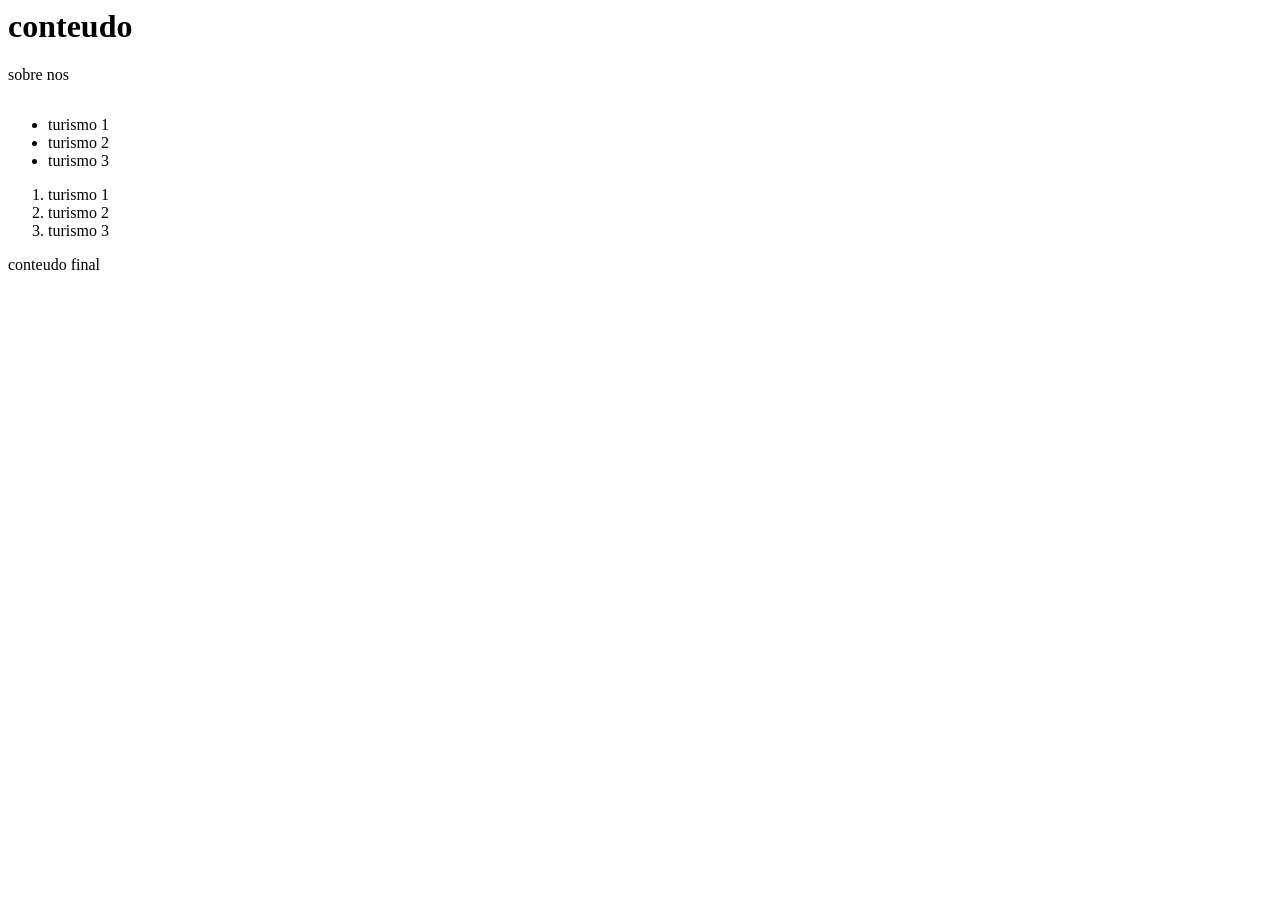
==== index.html @ 1f63b246 "1" ====
<html>
    <head>
        <title>titulo</title>
    </head>
    <body>
        <h1>conteudo</h1>
        <p>sobre nos</p>
        <img src="https://www.estado.rs.gov.br/upload/recortes/201709/14191716_1268024_GDO.jpg" alt="">
        <ul>
            <li>turismo 1</li>
            <li>turismo 2</li>
            <li>turismo 3</li>
        </ul>
          <ol>
            <li>turismo 1</li>
            <li>turismo 2</li>
            <li>turismo 3</li>
        </ol>
    </body>
    <footer>
        <p>conteudo final</p>
    </footer>
</html>
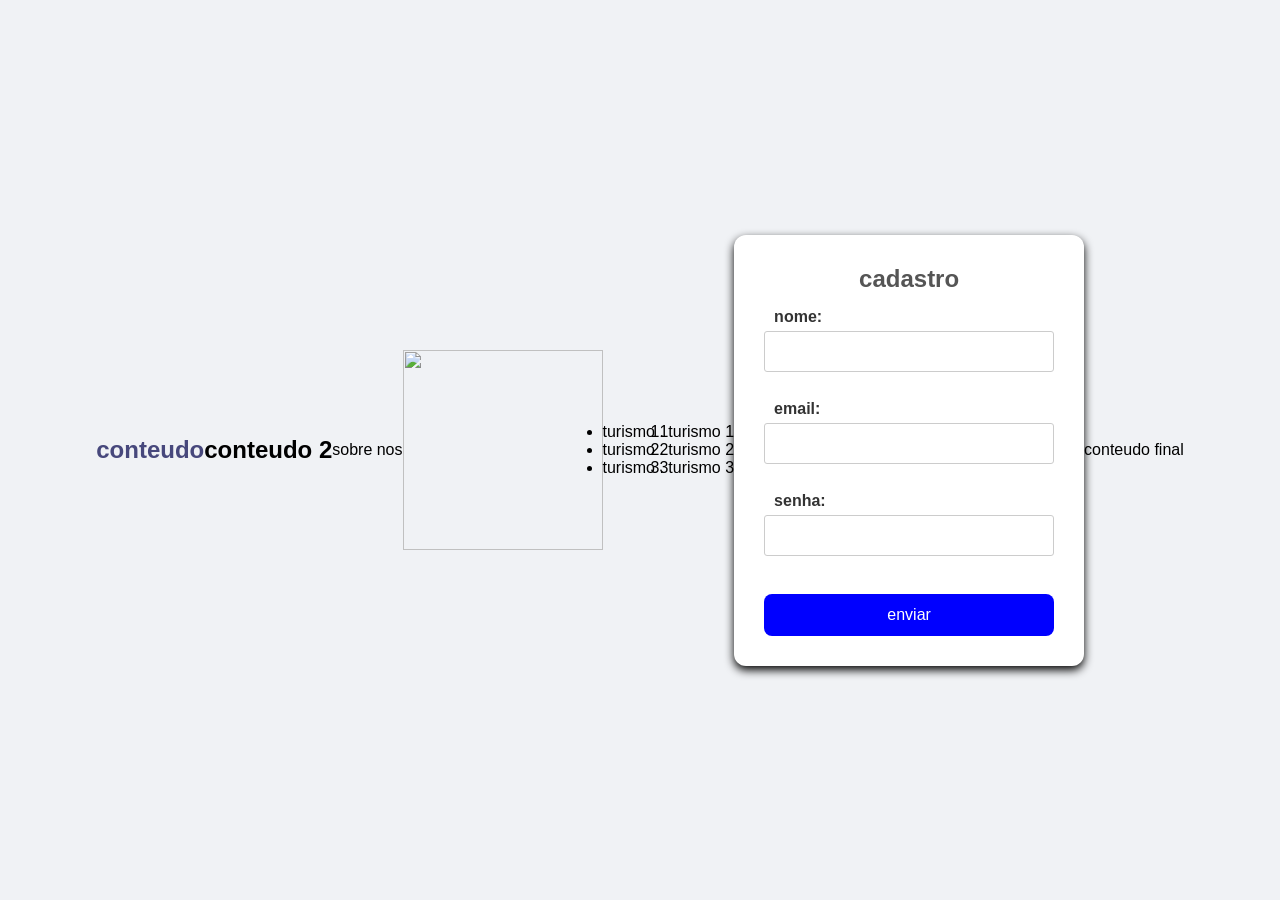
==== commit d21ba7b7: "versao 3" ====
--- a/index.html
+++ b/index.html
@@ -1,11 +1,13 @@
 <html>
     <head>
-        <title>titulo</title>
+        <title>titulo da pagina</title>
+        <link rel="stylesheet" href="./style.css">
     </head>
     <body>
         <h1>conteudo</h1>
+        <h2>conteudo 2</h2>
         <p>sobre nos</p>
-        <img src="https://www.estado.rs.gov.br/upload/recortes/201709/14191716_1268024_GDO.jpg" alt="">
+        <img src="https://www.estado.rs.gov.br/upload/recortes/201709/14191716_1268024_GDO.jpg" alt="" width="200" height="200"> 
         <ul>
             <li>turismo 1</li>
             <li>turismo 2</li>
@@ -16,6 +18,20 @@
             <li>turismo 2</li>
             <li>turismo 3</li>
         </ol>
+        <a href="https://www.youtube.com/"></a>
+        <form action="./sucesso.html" class=form> 
+            <h1 id="tituloform">cadastro</h1>
+            <label class="textlabel">nome:</label>
+            <input class="campotexto" type="text"name="nome">
+            <br>
+            <label class="textlabel">email:</label>
+            <input class="campotexto" type="email"name="email">
+            <br>
+            <label class="textlabel">senha:</label>
+            <input class="campotexto" type="password"name="senha">
+            <br>
+            <button id="bnenviar" type="submit">enviar</button>
+        </form>
     </body>
     <footer>
         <p>conteudo final</p>
--- a/style.css
+++ b/style.css
@@ -0,0 +1,63 @@
+*{
+    margin:0;
+    padding: 0;
+    box-sizing: border-box;
+}
+h1{
+    font-size: 24px;
+    color: rgb(71, 72, 124);
+}
+body{
+    background: #f0f2f5;
+    font-family:arial, helvetica, sans-serif; 
+    display:flex;
+    justify-content:center;
+    align-items: center;
+    height: 100vh; 
+}
+.textlabel{
+    margin: 10px;
+    margin-bottom: 5px;
+    font-weight: bold;
+    color: #333;
+}
+.campotexto{
+    padding: 12px;
+    border: 1px solid #ccc;
+    border-radius: 3px;
+    outline: none;
+    transition: 0.3s;   
+}
+.campotexto:focus{
+    border-color: blue;
+    box-shadow: 0,0,5px #4a90
+}
+.form{
+    background: white;
+    width: 350px;
+    padding:30px;
+    border-radius: 12px;
+    box-shadow: 0 4px 10px #000001;
+    display: flex;
+    flex-direction: column;
+}
+#tituloform{
+    text-align: center;
+    margin-bottom: 5px;
+    font-weight: bold;
+    color: #555;
+}
+#bnenviar{
+    margin-top: 20px;
+    padding: 12px;
+    background: blue;
+    color: white;
+    border: none;
+    border-radius: 8px;
+    cursor: pointer;
+    font-size: 16px;
+    transition: 0.3s;
+}
+#bnenviar:hover{
+    background:green;
+}
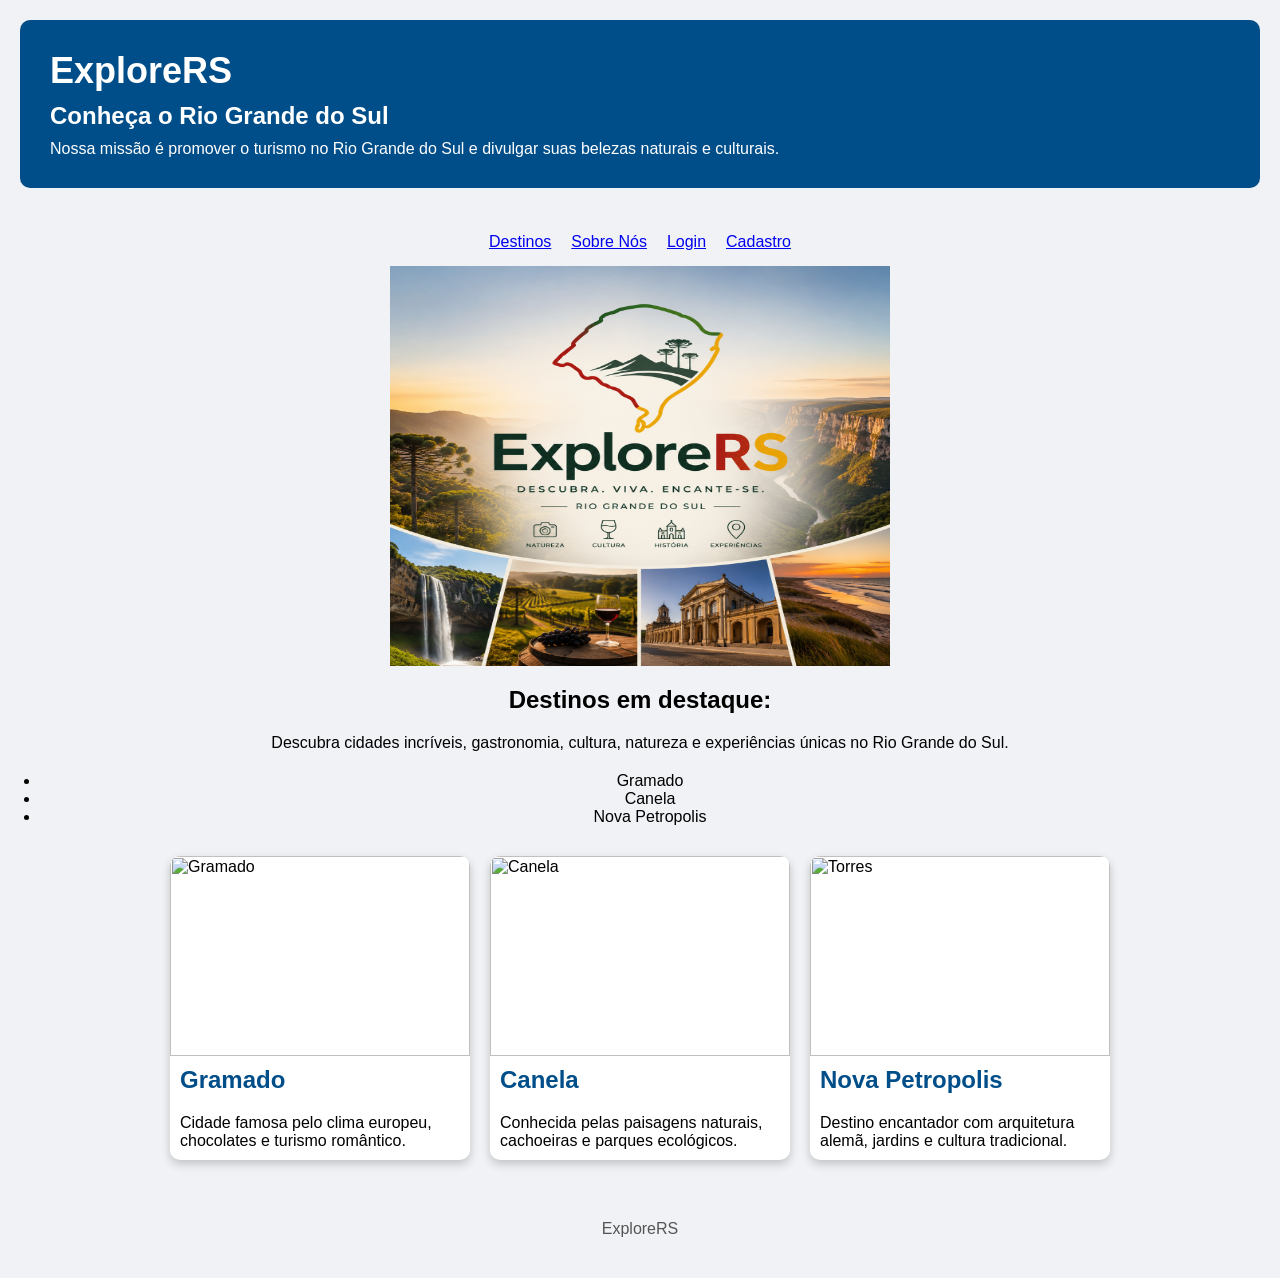
==== commit 9de5b4a4: "projeto 1.0" ====
--- a/index.html
+++ b/index.html
@@ -1,39 +1,76 @@
 <html>
-    <head>
-        <title>titulo da pagina</title>
-        <link rel="stylesheet" href="./style.css">
-    </head>
-    <body>
-        <h1>conteudo</h1>
-        <h2>conteudo 2</h2>
-        <p>sobre nos</p>
-        <img src="https://www.estado.rs.gov.br/upload/recortes/201709/14191716_1268024_GDO.jpg" alt="" width="200" height="200"> 
+<head>
+    <title>ExploreRS</title>
+    <link rel="stylesheet" href="./style.css">
+</head>
+<body>
+    <header class="topo">
+        <h1>ExploreRS</h1>
+        <h2>Conheça o Rio Grande do Sul</h2>
+        <p>
+            Nossa missão é promover o turismo no Rio Grande do Sul
+            e divulgar suas belezas naturais e culturais.
+        </p>
+    </header>
+    <nav class="navbar">    
+        <a href="catalogo.html">Destinos</a>
+        <a href="sobre.html">Sobre Nós</a>
+        <a href="login.html">Login</a>
+        <a href="cadastro.html">Cadastro</a>
+    </nav>
+    <section class="banner">
+        <img
+        class="imagem-centro"
+            src="./imagens/logo.png"
+            alt="Rio Grande do Sul"
+            width="500"
+            height="400"
+        >
+    </section>
+    <section class="sobre-inicio">
+        <h2>Destinos em destaque:</h2>
+        <p>
+            Descubra cidades incríveis, gastronomia, cultura,
+            natureza e experiências únicas no Rio Grande do Sul.
+        </p>
         <ul>
-            <li>turismo 1</li>
-            <li>turismo 2</li>
-            <li>turismo 3</li>
+            <li>Gramado</li>
+            <li>Canela</li>
+            <li>Nova Petropolis</li>
+            
         </ul>
-          <ol>
-            <li>turismo 1</li>
-            <li>turismo 2</li>
-            <li>turismo 3</li>
-        </ol>
-        <a href="https://www.youtube.com/"></a>
-        <form action="./sucesso.html" class=form> 
-            <h1 id="tituloform">cadastro</h1>
-            <label class="textlabel">nome:</label>
-            <input class="campotexto" type="text"name="nome">
-            <br>
-            <label class="textlabel">email:</label>
-            <input class="campotexto" type="email"name="email">
-            <br>
-            <label class="textlabel">senha:</label>
-            <input class="campotexto" type="password"name="senha">
-            <br>
-            <button id="bnenviar" type="submit">enviar</button>
-        </form>
-    </body>
+    </section>
+    <div class="cards">
+        <div class="card">
+            <img src="https://www.melhoresdestinos.com.br/wp-content/uploads/2019/02/passagens-aereas-gramado-capa2019-04-820x430.jpg" alt="Gramado">
+            <h2>Gramado</h2>
+            <p>
+                Cidade famosa pelo clima europeu,
+                chocolates e turismo romântico.
+            </p>
+        </div>
+        <div class="card">
+            <img src="https://cdn-clubecandeias.s3.sa-east-1.amazonaws.com/uploads/2016/06/catedral-de-pedra-canela-rs-clube-candeias.jpg" alt="Canela">
+            <h2>Canela</h2>
+            <p>
+                Conhecida pelas paisagens naturais,
+                cachoeiras e parques ecológicos.
+            </p>
+        </div>
+        <div class="card">
+            <img src="https://upload.wikimedia.org/wikipedia/commons/thumb/2/27/Nova_Petropolis%2C_Rio_Grande_do_Sul%2C_Brazil..jpg/1280px-Nova_Petropolis%2C_Rio_Grande_do_Sul%2C_Brazil..jpg" alt="Torres">
+            <h2>Nova Petropolis</h2>
+            <p>
+                Destino encantador com arquitetura alemã,
+                jardins e cultura tradicional.
+            </p>
+        </div>
+    </section>
+    </div>
     <footer>
-        <p>conteudo final</p>
+        <p>
+            ExploreRS
+        </p>
     </footer>
+</body>
 </html>
--- a/style.css
+++ b/style.css
@@ -1,63 +1,174 @@
 *{
     margin:0;
-    padding: 0;
-    box-sizing: border-box;
-}
-h1{
-    font-size: 24px;
-    color: rgb(71, 72, 124);
+    padding:0;
+    box-sizing:border-box;
 }
 body{
-    background: #f0f2f5;
-    font-family:arial, helvetica, sans-serif; 
+    background:#f0f2f5;
+    font-family:Arial, Helvetica, sans-serif;
+    padding:20px;
+}
+.topo{
+    background:#004e89;
+    color:white;
+    padding:30px;
+    border-radius:10px;
+    margin-bottom:30px;
+}
+.topo h1{
+    font-size:36px;
+    margin-bottom:10px;
+}
+.topo h2{
+    margin-bottom:10px;
+}
+ul{
+    margin-top:20px;
+    margin-left:20px;
+    margin-bottom:20px;
+}
+.cards{
+    display:flex;
+    gap:20px;
+    justify-content:center;
+    flex-wrap:wrap;
+    margin-top:30px;
+    margin-bottom:40px;
+}
+.card{
+    background:white;
+    width:300px;
+    border-radius:10px;
+    overflow:hidden;
+    box-shadow:0 4px 10px rgba(0,0,0,0.2);
+    transition:0.3s;
+}
+.card:hover{
+    transform:scale(1.03);
+}
+
+.card img{
+    width:100%;
+    height:200px;
+    object-fit:cover;
+}
+
+.card h2{
+    padding:10px;
+    color:#004e89;
+}
+
+.card p{
+    padding:10px;
+}
+.container-login{
     display:flex;
     justify-content:center;
-    align-items: center;
-    height: 100vh; 
+    margin-top:40px;
+}
+.form{
+    background:white;
+    width:350px;
+    padding:30px;
+    border-radius:12px;
+    box-shadow:0 4px 10px rgba(0,0,0,0.2);
+    display:flex;
+    flex-direction:column;
+}
+#tituloform{
+    text-align:center;
+    margin-bottom:20px;
+    font-weight:bold;
+    color:#555;
 }
 .textlabel{
-    margin: 10px;
-    margin-bottom: 5px;
-    font-weight: bold;
-    color: #333;
+    margin-bottom:5px;
+    font-weight:bold;
+    color:#333;
 }
 .campotexto{
-    padding: 12px;
-    border: 1px solid #ccc;
-    border-radius: 3px;
-    outline: none;
-    transition: 0.3s;   
+    padding:12px;
+    border:1px solid #ccc;
+    border-radius:5px;
+    outline:none;
+    transition:0.3s;
+    margin-bottom:15px;
 }
 .campotexto:focus{
-    border-color: blue;
-    box-shadow: 0,0,5px #4a90
-}
-.form{
-    background: white;
-    width: 350px;
-    padding:30px;
-    border-radius: 12px;
-    box-shadow: 0 4px 10px #000001;
-    display: flex;
-    flex-direction: column;
-}
-#tituloform{
-    text-align: center;
-    margin-bottom: 5px;
-    font-weight: bold;
-    color: #555;
+    border-color:#4a90e2;
+    box-shadow:0 0 5px #4a90e2;
 }
 #bnenviar{
-    margin-top: 20px;
-    padding: 12px;
-    background: blue;
-    color: white;
-    border: none;
-    border-radius: 8px;
-    cursor: pointer;
-    font-size: 16px;
-    transition: 0.3s;
+    margin-top:10px;
+    padding:12px;
+    background:#004e89;
+    color:white;
+    border:none;
+    border-radius:8px;
+    cursor:pointer;
+    font-size:16px;
+    transition:0.3s;
 }
 #bnenviar:hover{
     background:green;
+}
+footer{
+    text-align:center;
+    margin-top:40px;
+    padding:20px;
+    color:#555;
+}
+.imagem-centro{
+    display: block;
+    margin: auto;
+}
+.navbar{
+    padding: 15px;
+    display: flex;
+    justify-content: center;
+    gap: 20px;
+}
+.sobre-inicio{
+    text-align: center;
+}
+.sobre-inicio h2{
+    padding: 20px;
+}
+.equipe{
+    background: white;
+    padding: 30px;
+    border-radius: 10px;
+    margin-top: 30px;
+    box-shadow: 0 4px 10px rgba(0,0,0,0.1);
+    text-align: center;
+}
+.sobre-nos{
+    text-align: center;
+}
+.sobre-nos h2{
+    padding: 10px;
+}
+.imagem-sobre{
+    display:flex;
+    gap:20px;
+    justify-content:center;
+    flex-wrap:wrap;
+    margin-top:30px;
+    margin-bottom:40px;
+}
+.imagemsobre{
+     background:white;
+    width:600px;
+    border-radius:10px;
+    overflow:hidden;
+    box-shadow:0 4px 10px rgba(0,0,0,0.2);
+    transition:0.3s;
+}
+.imagemsobre img{
+     width:100%;
+    height:400px;
+    object-fit:cover
+}
+.imagemsobre:hover{
+    transform:scale(1.2);
 }
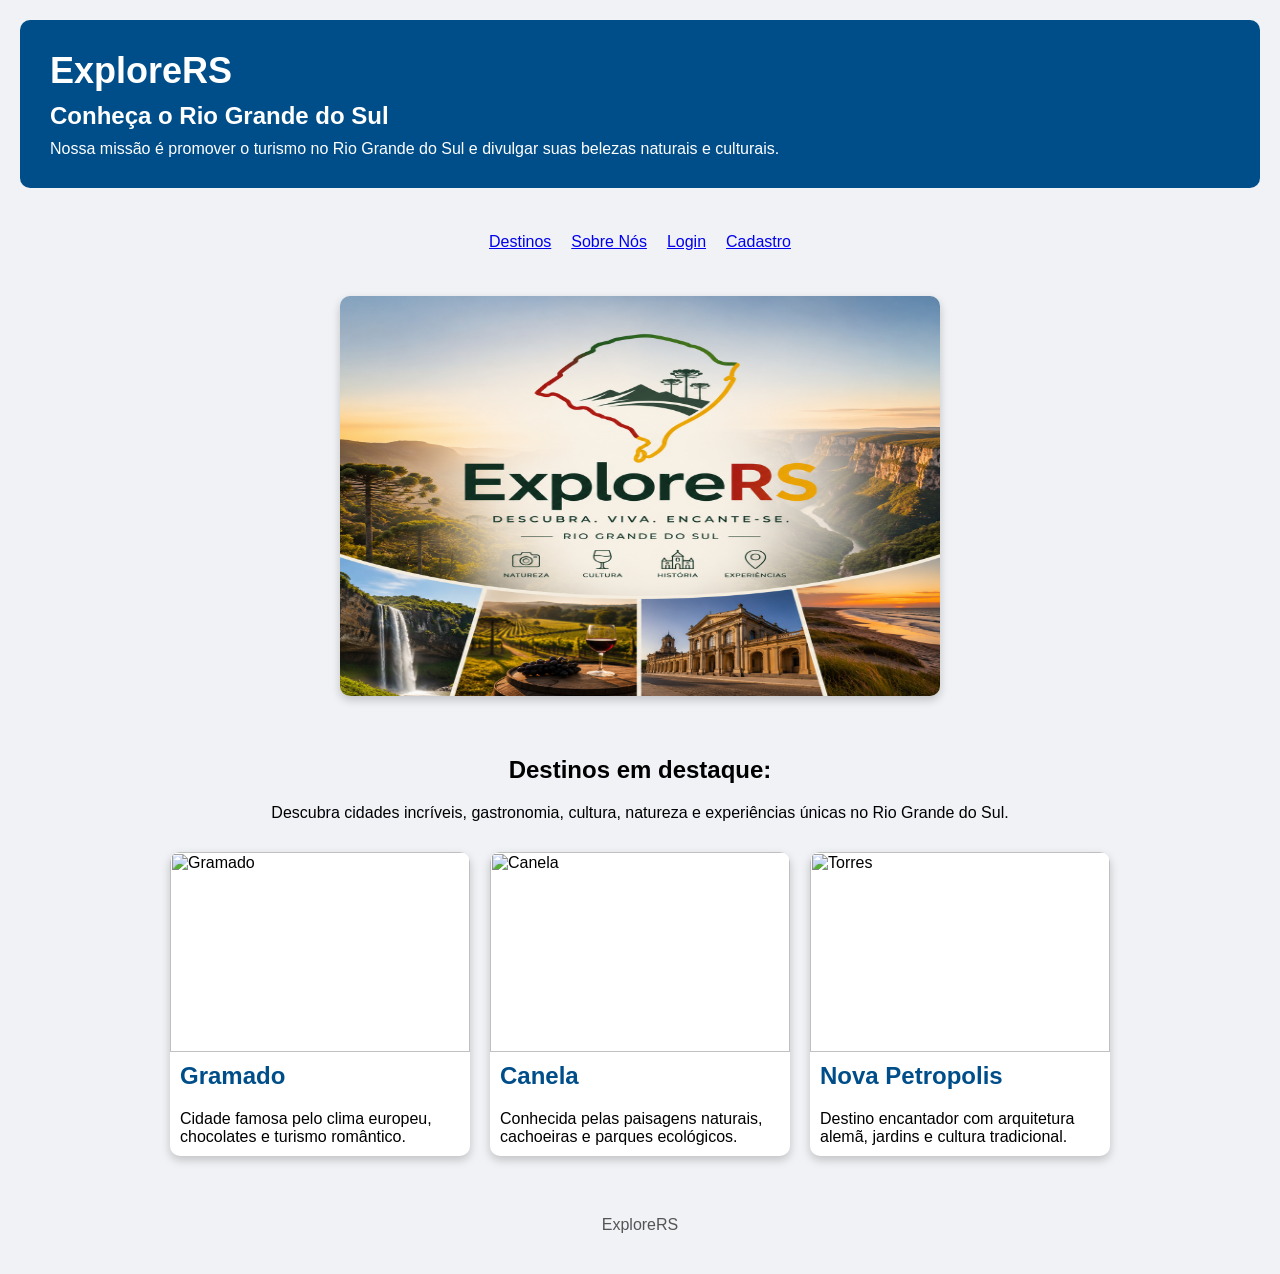
==== commit 0da96db8: "projeto final" ====
--- a/index.html
+++ b/index.html
@@ -33,12 +33,6 @@
             Descubra cidades incríveis, gastronomia, cultura,
             natureza e experiências únicas no Rio Grande do Sul.
         </p>
-        <ul>
-            <li>Gramado</li>
-            <li>Canela</li>
-            <li>Nova Petropolis</li>
-            
-        </ul>
     </section>
     <div class="cards">
         <div class="card">
--- a/style.css
+++ b/style.css
@@ -171,4 +171,28 @@
 }
 .imagemsobre:hover{
     transform:scale(1.2);
+}
+.imagem-centro{
+     display:flex;
+    gap:20px;
+    justify-content:center;
+    flex-wrap:wrap;
+    margin-top:30px;
+    margin-bottom:40px;
+}
+.imagem-centro img{
+     width:100%;
+    height:400px;
+    object-fit:cover
+}
+.imagem-centro{
+    background:white;
+    width:600px;
+    border-radius:10px;
+    overflow:hidden;
+    box-shadow:0 4px 10px rgba(0,0,0,0.2);
+    transition:0.3s;
+}
+.imagem-centro:hover{
+ transform:scale(1.05);
 }
